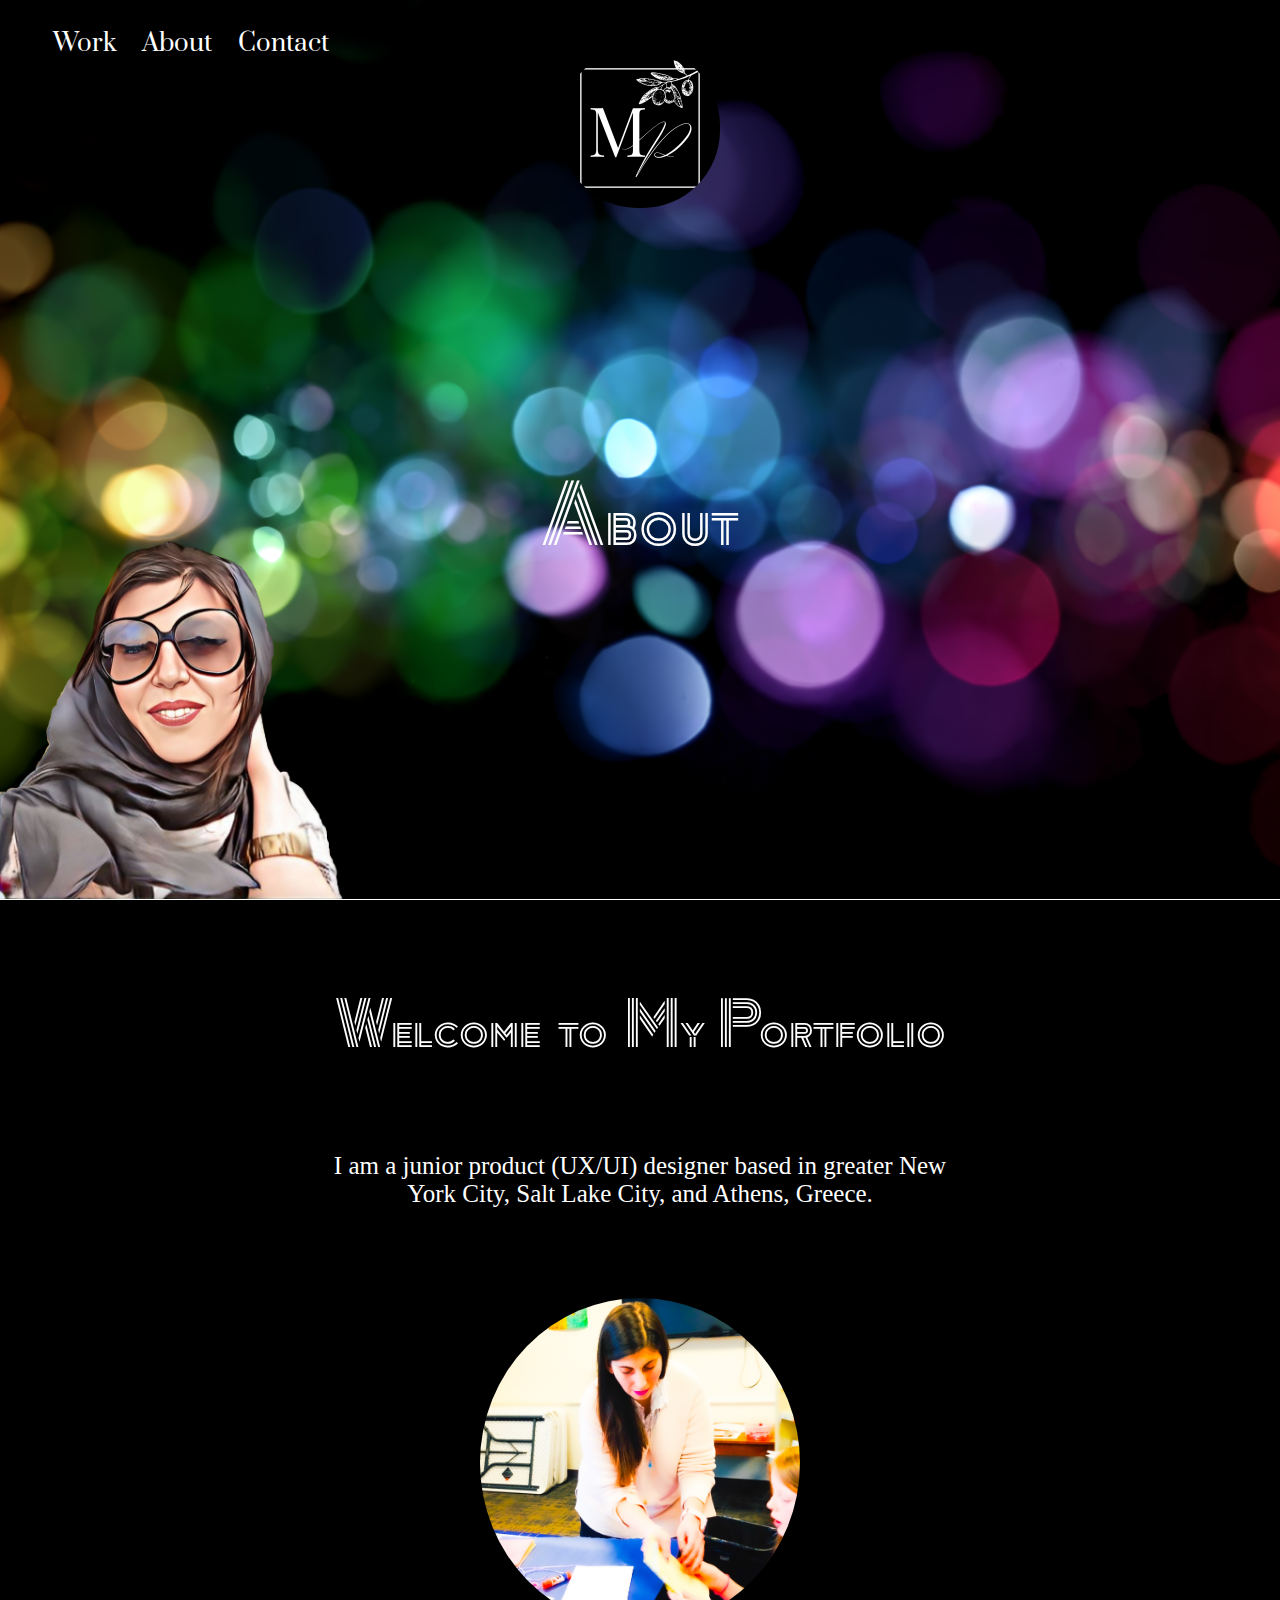
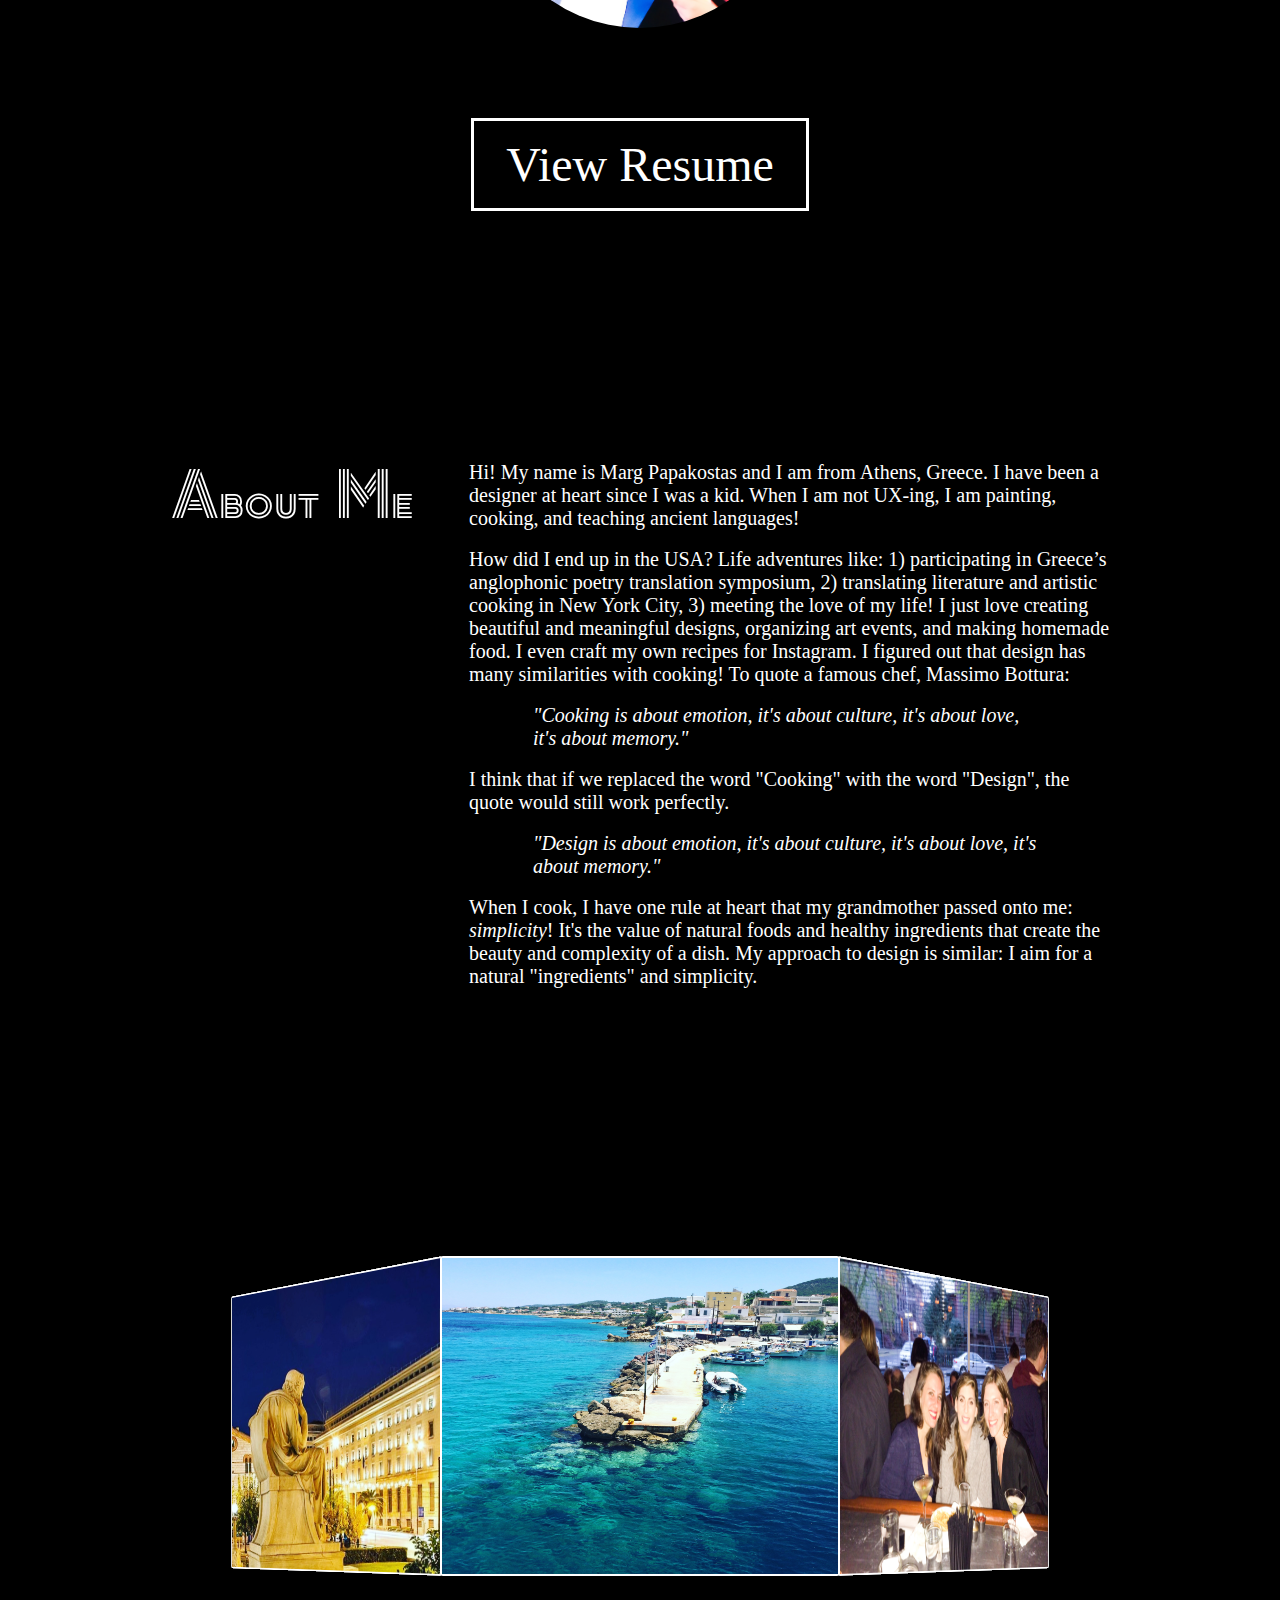
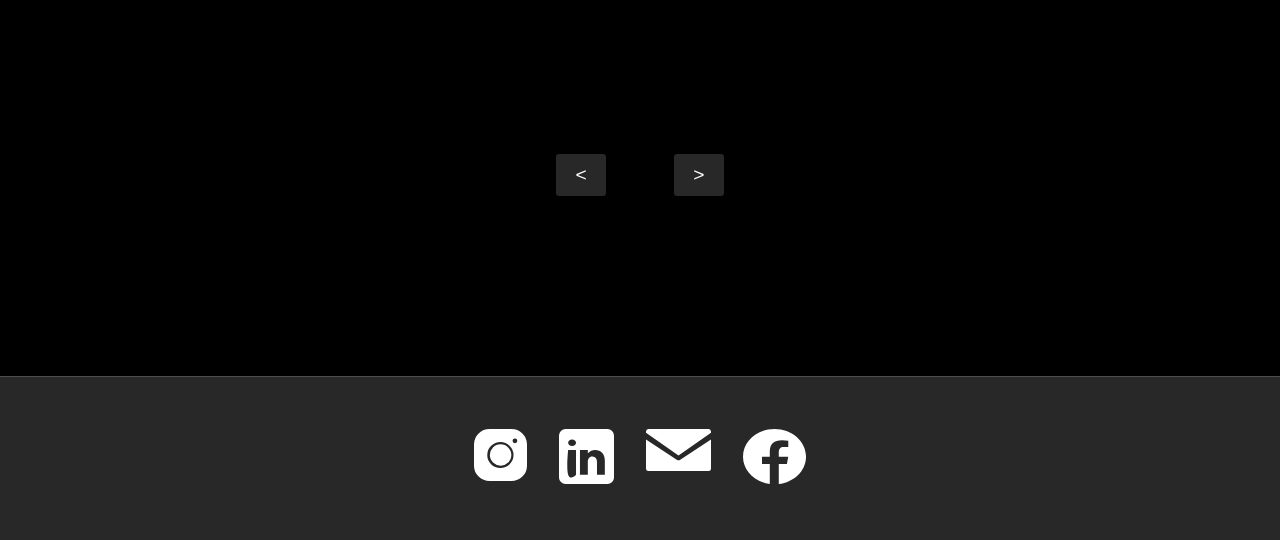
==== about.html @ b4209c62 "initial commit" ====
<!DOCTYPE html>
<html>
<head>
<meta http-equiv="Content-Type" content="text/html; charset=utf-8" /> 
<title>About | Marg Papakosta</title> 
<link href="StylesMain.css" rel="stylesheet" media="screen and (min-width: 700px)" type="text/css" /> 
<link href="StylesMainMobile.css" rel="stylesheet" media="screen and (max-width: 699px)" type="text/css" /> 
<link href="Carousel.css" rel="stylesheet" media="screen and (min-width: 700px)" type="text/css" />
<link href="CarouselMobile.css" rel="stylesheet" media="screen and (max-width: 699px)" type="text/css" />
<link rel="preconnect" href="https://fonts.googleapis.com">
<link rel="preconnect" href="https://fonts.gstatic.com" crossorigin>
<link href="https://fonts.googleapis.com/css2?family=Playfair+Display&family=Prata&family=Suranna&family=Zen+Tokyo+Zoo&display=swap" rel="stylesheet">
<link rel="icon" type="image/png" href="images/favicon.svg" />
<meta name="description" content="" /> 
<meta name="keywords" content=""> 
<meta name="author" content="Sean Patterson | Marg Papakosta" />
</head>

<body>
<div class="about-hero">
	<div class="nav">
		<ul>
			<li><a href="index.html">Work</a></li>
			<li><a href="about.html">About</a></li>
			<!--<li><a href="">Art</a></li>-->
			<li><a href="contact.html">Contact</a></li>
		</ul>
	</div><!-- closes nav -->
	<div class="about-hero-text">
		<img src="images/MyLogo.svg" alt="Marg Logo" id="MyLogo" style="height: 10em; width: 10em;" />
		<p>About</p>
	</div> <!-- closes home-hero-text -->
	<img src="images/MargCartoon1.png" id="about-hero-marg-cartoon" alt="Cartoon Marg!" />
</div> <!-- closes about-hero -->


<div class="about-welcome">
	<div class="about-welcome-h1">Welcome to My Portfolio</div>
	<p>I am a junior product (UX/UI) designer based in greater New York City, Salt Lake City, and Athens, Greece.</p>
	<img src="images/MargTeaching.svg" alt="Image of Marg Teaching Art" />
	<div class="about-welcome-view-resume">
		<button onclick="viewResumeFunction()" >View Resume</button>
	</div>
</div><!-- closes about-welcome -->


<div class="about-me-about-me">
	<div class="about-me-about-me-s1">
		About Me
	</div>
	
	<div class="about-me-about-me-s2">
	<p>Hi! My name is Marg Papakostas and I am from Athens, Greece. I have been a designer at heart since I was a kid. When I am not UX-ing, I am painting, cooking, and teaching ancient languages!</p>
	<p>How did I end up in the USA? Life adventures like: 1) participating in Greece’s anglophonic poetry translation symposium, 2) translating literature and artistic cooking in New York City, 3) meeting the love of my life! I just love creating beautiful and meaningful designs, organizing art events, and making homemade food. I even craft my own recipes for Instagram. I figured out that design has many similarities with cooking! To quote a famous chef, Massimo Bottura:</p>
	<p class="about-me-about-me-s2-quote">"Cooking is about emotion, it's about culture, it's about love, it's about memory."</p> 
	<p>I think that if we replaced the word "Cooking" with the word "Design", the quote would still work perfectly.</p>
	<p class="about-me-about-me-s2-quote">"Design is about emotion, it's about culture, it's about love, it's about memory."<p>
	<p>	When I cook, I have one rule at heart that my grandmother passed onto me: <i>simplicity</i>! It's the value of natural foods and healthy ingredients that create the beauty and complexity of a dish. My approach to design is similar: I aim for a natural "ingredients" and simplicity.</p>
	</div>
</div> <!-- closes about-me-about-me -->


<div class="carousel">
  <div class="carousel__cards">
		 <div class="carousel__card">
      <img class="carousel__img"
           src="images/AboutCarousel/AeginaIsland.jpg" alt="#">
    </div>
    <div class="carousel__card">
      <img class="carousel__img"
           src="images/AboutCarousel/AlwaysCocktailTime.jpg" alt="#">
    </div>
    <div class="carousel__card">
      <img class="carousel__img"
           src="images/AboutCarousel/AnglophonicGreekSymposium.jpg" alt="#">
    </div>
    <div class="carousel__card">
      <img class="carousel__img"
           src="images/AboutCarousel/CousinMe.jpg" alt="#">
    </div>
    <div class="carousel__card">
      <img class="carousel__img"
           src="images/AboutCarousel/KaterinaAggelakiRouk.jpg" alt="#">
    </div>
    <div class="carousel__card">
      <img class="carousel__img"
           src="images/AboutCarousel/MePose.jpg" alt="#">
    </div>
    <div class="carousel__card">
      <img class="carousel__img"
           src="images/AboutCarousel/Teddy1.jpg" alt="#">
    </div>
    <div class="carousel__card">
      <img class="carousel__img"
           src="images/AboutCarousel/TheThinker.jpg" alt="#">
    </div>

  </div>
    <div class="carousel__control">
    <button class="carousel__btn carousel__btn--back">&#60;</button>
    <button class="carousel__btn carousel__btn--next">&#62;</button>
  </div>
</div> <!-- closes carousel -->



<div id="footer">
</div><!-- closes footer -->
<script src="Scripts.js" type="text/javascript"></script>
</body>
</html>
---- StylesMain.css ----
/* Variables */

:root {
	--backgroundColor: #000000; 	/*black*/
	--transparentBlack: 0,0,0,0.5;
	--fontWhite: white;
	--midGray: #4e4e4e;
	--darkGray: #282828;
	--burntOrange: #C85E38;
}
/* FONTS */





@font-face {
	font-family: Prata;
	src: url(fonts/Prata/Prata-Regular.ttf);
}
@font-face {
	font-family: 'Playfair Display', serif;
}
@font-face {
	font-family: 'Suranna', serif;
}
@font-face {
	font-family: 'Zen Tokyo Zoo', cursive;
}

body {
	background-color: var(--backgroundColor);
	overflow-x: hidden;
}

*{
	padding: 0;
	margin: 0;
	box-sizing: border-box;
}

/* NAVIGATION */

.nav {
	position: absolute;
	top: 3vh;
	left: 3vh;
	font-family: Prata;
	font-size: 1.5em;
	color: var(--fontWhite);
	width: 50vw;
}

.nav ul {
	list-style-type: none; 
	display: flex;
	flex-direction: row;
	justify-content: flex-start;
	
}

.nav li {
	margin-left: 2vw;
	transform: scale(1);
	transition: .25s ease;
}

.nav li:hover {
	transform: scale(1.2);

}

.nav a,
.nav a:visited,
.nav a:hover {
	text-decoration: none;
	color: var(--fontWhite);
}




/* HOMEPAGE */ 

.home-hero {
	background-image: url("images/HomeHero.svg");
	background-position: center; 
	background-repeat: no-repeat; 
	background-size: cover; 
	width: 100vw;
	height: 100vh;
	color: var(--fontWhite);
	text-align: center;
}

.home-hero-text {
	display: flex;
	flex-direction: column;
	justify-content: space-between;
	padding: 3em;
	height: 60vh;	
}

.home-hero-text img {
	margin-right: auto;
	margin-left: auto;
	margin-bottom: 15vh;
	cursor: pointer;
}

.home-hero-text p {
	font-size: 60px;
	margin-bottom: 2vh;
	font-family: 'Zen Tokyo Zoo', cursive;
}

.home-hero-list {
	font-size: 25px;
}

.home-hero-list span {
	margin: .5em;
}



/*  SECTION 2  */

.section-2 {
	background-color: var(--midGray);
	padding: 8vh 2vw;
	height: auto;
	width: 100vw;
	display: flex;
	flex-wrap: wrap;
	justify-content: space-evenly;

}

.work-card {
	height: 80vh;
	width: 40vw;
	margin: 6vh 2vw;
	overflow: hidden;
}

.work-card-content-top {
	color: var(--fontWhite);
	background-color: rgba(var(--transparentBlack));
	font-family: segoe ui, sans serif;
	padding: 1em;
	width: 40vw;
	transform: translateY(-65%);
	transition: transform 500ms ease-in-out;
}

.work-card-content-top h3 {
	margin-top: 1em;
}

.work-card-content-top h4 {
	margin-bottom: .5em;
}

.work-card:hover .work-card-content-top {
	transform: translateY(0);

}

.work-card-content-bottom {
	color: var(--fontWhite);
	background-color: rgba(var(--transparentBlack));
	font-family: segoe ui, sans serif;
	padding: 1em;
}

.work-card-content-bottom h3 {
	margin-bottom: 1em;
}


#WhatsCookinApp {
	background-image: url("images/WhatsCookinApp.svg");
	background-size: cover;
	background-repeat: no-repeat;
	width: 40vw;
	cursor: ;
}

#HSU {
	background-image: url("images/PetsOnLaptop.png");
	background-size: cover;
	background-repeat: no-repeat;
	width: 40vw;
	cursor: pointer;
}

#HappyDogApp {
	background-image: url("images/HappyDogApp.svg");
	background-size: cover;
	background-repeat: no-repeat;
	width: 40vw;
	cursor: ;
}

#FTCSmart {
	background-image: url("images/FTCSmart.svg");
	background-size: cover;
	background-repeat: no-repeat;
	width: 40vw;
	cursor: ;
}

.coming-soon img {
	width: 35vw;
}



/*  HOME ABOUT ME  */

.home-about-me {
	width: 100vw;
	display: flex;
	flex-direction: row;
	justify-content: space-evenly;
	padding: 8vh 3vh;
	border-top: 1px solid var(--darkGray);
}

.home-about-me-chunk1 {
	width: 30vw;
	color: var(--fontWhite);
}

.home-about-me-chunk1 span {
	font-family: Zen Tokyo Zoo;
	font-size: 60px;
}

.home-about-me-chunk1 p {
	font-size: 25px;
	font-family: segoe ui, sans serif;
	line-height: 2;
	margin: 8vh 0 6vh 0;
}

.home-about-me-chunk1 button {
	background-color: var(--backgroundColor);
	border: 3px solid var(--fontWhite);
	color: var(--fontWhite);
	padding: 1em;
	font-size: 2em;
	cursor: pointer;
}

.home-about-me-chunk1 button:hover {
	background-color: var(--fontWhite);
	border: 3px solid var(--backgroundColor);
	color: var(--backgroundColor);
	padding: 1em;
	font-size: 2em;
	cursor: pointer;
}

.home-about-me-chunk2 img {
	width: 35vw;
}




/*  PAGE-FOOTER  */

.page-footer {
	width: 100vw;
	display: flex;
	justify-content: center;
	padding: 4vh;
	background-color: var(--darkGray);
	border-top: 1px solid var(--midGray);
}

.page-footer span {
	padding: 1em;
}

.page-footer img {
	transform: scale(1);
	transition: .25s ease; 
}

.page-footer span:hover img {
	transform: scale(1.2);
}






/*  ABOUT */

.about-hero {
	background-image: url("images/AboutHero.svg");
	background-position: center; 
	background-repeat: no-repeat; 
	background-size: cover; 
	width: 100vw;
	height: 100vh;
	color: var(--fontWhite);
	text-align: center;
	border-bottom: 1px solid white;
}

#about-hero-marg-cartoon {
	float: left;
	height: 40vh;
	border-bottom: 1px solid white;
}


.about-hero-text {
	display: flex;
	flex-direction: column;
	justify-content: space-between;
	padding: 3em;
	height: 60vh;	
}

.about-hero-text img {
	margin-right: auto;
	margin-left: auto;
	margin-bottom: 15vh;
	cursor: pointer;
}

.about-hero-text p {
	font-size: 80px;
	margin: 14vh 0 2vh 0;
	font-family: 'Zen Tokyo Zoo', cursive;
}

.about-welcome {
	display: flex;
	flex-direction: column;
	justify-content: space-evenly;
	align-items: center;
	gap: 10vh;
	width: 50vw;
	color: var(--fontWhite);
	margin: 10vh auto;
	
}

.about-welcome-h1 {
	font-family: 'Zen Tokyo Zoo', cursive;
	font-size: 60px;
	
}

.about-welcome p {
	font-size: 25px;
	font-family: segoe ui, sans serif;
	text-align: center;
}

.about-welcome img {
	width: 25vw;
}

.about-welcome-view-resume button {
	font-family: segoe ui, sans serif;
	cursor: pointer;
	background-color: var(--backgroundColor);
	border: 3px solid var(--fontWhite);
	color: var(--fontWhite);
	padding: 1rem 2rem;
	font-size: 3em;
	cursor: pointer;
}

.about-welcome-view-resume button:hover {
	font-family: segoe ui, sans serif;
	cursor: pointer;
	background-color: var(--fontWhite);
	border: 3px solid var(--fontWhite);
	color: var(--backgroundColor);
	padding: 1rem 2rem;
	font-size: 3rem;
	cursor: pointer;
}

.about-me-about-me {
	width: 100vw;
	padding: 10rem;
	margin: 10vh 0;
	display: flex;
	align-items: flex-start;
	justify-content: space-evenly;
	gap: 5vh;
	color: var(--fontWhite);
}

.about-me-about-me-s1 {
	font-family: 'Zen Tokyo Zoo', cursive;
	font-size: 60px;
}

.about-me-about-me-s2 p {
	width: 50vw;
	font-size: 20px;
	font-family: segoe ui, sans serif;
	margin-bottom: 2vh;
}

.about-me-about-me-s2-quote {
	width: 30vw;
	padding: 0 5vw ;
	font-size: 20px;
	font-family: segoe ui, sans serif;
	font-style: italic;

}





/* CONTACT */


.contact-hero {
	width: 100vw;
	height: 100vh;
	color: var(--fontWhite);
	text-align: center;
}

.contact-hero-text {
	display: flex;
	flex-direction: column;
	justify-content: space-between;
	padding: 3em;
	height: 60vh;	
	margin-bottom: 20vh;
}

.contact-hero-text img {
	margin-right: auto;
	margin-left: auto;
	margin-bottom: 15vh;
	cursor: pointer;
}

.contact-hero-list-s1 p {
	font-size: 60px;
	font-family: 'Zen Tokyo Zoo', cursive;
	margin-bottom: 10vh;
}


.contact-hero-list {
	font-size: 25px;
	margin-top: 10vh;
	font-family: segoe ui, sans serif; 
	display: flex;
	flex-direction: row;
	max-width: 1000px;
	margin-right: auto;
	margin-left: auto;
	gap: 10vw;
}

.contact-hero-list-s1 {
	width: 45vw;
}

.contact-hero-list-s2 {
	width: 45vw;
}

#contact-email a {
	cursor: pointer;
	text-decoration: none;
	font-size: 25px;
	color: var(--fontWhite);

}



#contact-hero-marg-cartoon {
	float: left;
	height: 40vh;
	transform: rotate();
	border-radius: 25px;
	border: 2px solid white;
}
---- StylesMainMobile.css ----
/* Variables */

:root {
	--backgroundColor: #000000; 	/*black*/
	--transparentBlack: 0,0,0,0.5;
	--fontWhite: white;
	--midGray: #4e4e4e;
	--darkGray: #282828;
	--burntOrange: #C85E38;
}

@font-face {
	font-family: Prata;
	src: url(fonts/Prata/Prata-Regular.ttf);
}
@font-face {
	font-family: 'Playfair Display', serif;
}
@font-face {
	font-family: 'Suranna', serif;
}
@font-face {
	font-family: 'Zen Tokyo Zoo', cursive;
}

body {
	background-color: var(--backgroundColor);
	overflow-x: hidden;
}

*{
	padding: 0;
	margin: 0;
	box-sizing: border-box;
}


/* NAVIGATION */

.nav {
	position: absolute;
	top: 3vh;
	left: ;
	font-family: ;
	font-size: 1.5em;
	color: var(--fontWhite);
	width: 100vw;
}

.nav ul {
	list-style-type: none; 
	display: flex;
	flex-direction: row;
	justify-content: space-evenly;
	
}

.nav li {

}

.nav li:hover {
	transform: scale(1.05);
	transition: .25s ease-in-out;
}

.nav a,
.nav a:visited,
.nav a:hover {
	text-decoration: none;
	color: var(--fontWhite);
}




/* HOMEPAGE */ 

.home-hero {
	background-image: url("images/HomeHero.svg");
	background-position: center; 
	background-repeat: repeat; 
	background-size: cover; 
	width: ;
	height: 60rem;
	color: var(--fontWhite);
	text-align: center;
}

.home-hero-text {
	display: flex;
	flex-direction: column;
	justify-content: space-between;
	padding: 10em 3em 3em 3em;
	height: 60vh;
}

.home-hero-text img {
	margin-right: auto;
	margin-left: auto;
	margin-bottom: 15vh;
}

.home-hero-text p {
	font-size: 40px;
	margin-bottom: 8vh;
	font-family: 'Zen Tokyo Zoo', cursive;
}

.home-hero-list {
	font-size: 20px;
	display: flex;
	flex-direction: column;
	
}

.home-hero-list span {
	margin: .5em;
}



/*  SECTION 2  */

.section-2 {
	background-color: var(--midGray);
	padding: 8vh 2vw;
	height: auto;
	width: 100vw;
	display: flex;
	flex-direction: column;
	flex-wrap: wrap;
	justify-content: space-evenly;

}

.work-card {
	height: 40rem;
	width: 90vw;
	margin: 6vh 2vw;
	overflow: hidden;
}

.work-card-content-top {
	color: var(--fontWhite);
	background-color: rgba(var(--transparentBlack));
	font-family: segoe ui, sans serif;
	padding: 1em;
	width: 90vw;
}

.work-card-content-top h3 {
	margin-top: 1em;
}

.work-card-content-bottom {
	color: var(--fontWhite);
	background-color: rgba(var(--transparentBlack));
	font-family: segoe ui, sans serif;
	padding: 1em;
}

.work-card-content-bottom h3 {
	margin-bottom: 1em;
}


#WhatsCookinApp {
	background-image: url("images/WhatsCookinApp.svg");
	background-size: cover;
	background-repeat: no-repeat;
	width: 90vw;
	cursor: pointer;
}

#HSU {
	background-image: url("images/PetsOnLaptop.png");
	background-size: cover;
	background-repeat: no-repeat;
	width: 90vw;
	cursor: pointer;
}

#HappyDogApp {
	background-image: url("images/HappyDogApp.svg");
	background-size: cover;
	background-repeat: no-repeat;
	width: 90vw;
	cursor: pointer;
}

#FTCSmart {
	background-image: url("images/FTCSmart.svg");
	background-size: cover;
	background-repeat: no-repeat;
	width: 90vw;
	cursor: pointer;
}

.coming-soon img {
	width: 80vw;
}





/*  HOME ABOUT ME  */

.home-about-me {
	width: 100vw;
	display: flex;
	flex-direction: column;
	justify-content: space-evenly;
	padding: 8vh 3vh;
	border-top: 1px solid var(--darkGray);
}

.home-about-me-chunk1 {
	width: 80vw;
	padding: 10vw;
	color: var(--fontWhite);
	display: flex;
	flex-direction: column;
	align-items: center;
}

.home-about-me-chunk1 span {
	font-size: 60px;
	margin-bottom: 8vh;
	font-family: Zen Tokyo Zoo;
}

.home-about-me-chunk1 p {
	font-size: 20px;
	font-family: segoe ui, sans serif;
	line-height: 2;
	margin-bottom: 6vh;
}

.home-about-me-chunk1 button {
	background-color: var(--backgroundColor);
	border: 3px solid var(--fontWhite);
	color: var(--fontWhite);
	padding: 1em;
	font-size: 1.5em;
	cursor: pointer;
}

.home-about-me-chunk2 {
	text-align: center;
}
.home-about-me-chunk2 img {
	width: 80vw;
}




/*  PAGE-FOOTER  */

.page-footer {
	width: 100vw;
	display: flex;
	justify-content: center;
	padding: 4vh;
	background-color: var(--darkGray);
	border-top: 1px solid var(--midGray);
}

.page-footer span {
	padding: 1em;
}






/*  ABOUT */

.about-hero {
	background-image: url("images/AboutHero.svg");
	background-position: center; 
	background-repeat: no-repeat; 
	background-size: cover; 
	width: 100vw;
	height: 100vh;
	color: var(--fontWhite);
	text-align: center;
	border-bottom: 1px solid white;
}

#about-hero-marg-cartoon {
	float: left;
	height: 40vh;
	border-bottom: 1px solid white;

}


.about-hero-text {
	display: flex;
	flex-direction: column;
	justify-content: space-between;
	padding: 3em;
	height: 60vh;	
}

.about-hero-text img {
	margin-right: auto;
	margin-left: auto;
	margin-bottom: 5vh;
	margin-top: 10vh;
	cursor: pointer;
}

.about-hero-text p {
	font-size: 80px;
	margin: 10vh 0 2vh 0;
	font-family: 'Zen Tokyo Zoo', cursive;
}

.about-welcome {
	display: flex;
	flex-direction: column;
	justify-content: space-evenly;
	align-items: center;
	gap: 10vh;
	width: 80vw;
	color: var(--fontWhite);
	margin: 10vh auto;
	
}

.about-welcome-h1 {
	font-family: 'Zen Tokyo Zoo', cursive;
	font-size: 60px;
	
}

.about-welcome p {
	font-size: 25px;
	font-family: segoe ui, sans serif;
	text-align: center;
}

.about-welcome img {
	width: 50vw;
}

.about-welcome-view-resume button {
	font-family: segoe ui, sans serif;
	cursor: pointer;
	background-color: var(--backgroundColor);
	border: 3px solid var(--fontWhite);
	color: var(--fontWhite);
	padding: 1rem 2rem;
	font-size: 3em;
	cursor: pointer;
}

.about-welcome-view-resume button:hover {
	font-family: segoe ui, sans serif;
	cursor: pointer;
	background-color: var(--fontWhite);
	border: 3px solid var(--fontWhite);
	color: var(--backgroundColor);
	padding: 1rem 2rem;
	font-size: 3rem;
	cursor: pointer;
}

.about-me-about-me {
	width: 100vw;
	padding: 0 10vw;
	margin: 20vh 0;
	display: flex;
	flex-direction: column;
	align-items: flex-start;
	justify-content: space-evenly;
	gap: 10vh;
	color: var(--fontWhite);
}

.about-me-about-me-s1 {
	font-family: 'Zen Tokyo Zoo', cursive;
	font-size: 60px;
	text-align: center;
	margin-left: 10vw;
}

.about-me-about-me-s2 p {
	width: 80vw;
	font-size: 20px;
	font-family: segoe ui, sans serif;
	margin-bottom: 2vh;
}

.about-me-about-me-s2-quote {
	width: 30vw;
	padding: 0 5vw ;
	font-size: 20px;
	font-family: segoe ui, sans serif;
	font-style: italic;

}



/* CONTACT */


.contact-hero {
	/*background-image: url("images/HomeHero.svg");
	background-position: center; 
	background-repeat: no-repeat; 
	background-size: cover; */
	width: 100vw;
	height: 100vh;
	color: var(--fontWhite);
	text-align: center;
}

.contact-hero-text {
	display: flex;
	flex-direction: column;
	justify-content: space-between;
	padding: 3em;
	height: 60vh;	
}

.contact-hero-text img {
	margin-right: auto;
	margin-left: auto;
	margin-bottom: 15vh;
	cursor: pointer;
}

.contact-hero-text p {
	font-size: 60px;
	margin-bottom: 2vh;
	font-family: 'Zen Tokyo Zoo', cursive;
}

.contact-hero-list {
	font-size: 25px;
	margin-top: 10vh;
	font-family: segoe ui, sans serif; 
	display: flex;
	flex-direction: column;
	gap: 5vh;
}

#contact-email a {
	cursor: pointer;
	text-decoration: none;
	font-size: 25px;
	color: var(--fontWhite);

}

.contact-hero-list span {
	margin: .5em;
}

#contact-hero-marg-cartoon {
	float: right;
	height: 30vh;
	display: none;
}
---- Carousel.css ----
:root {
	--backgroundColor: #000000; 	/*black*/
	--transparentBlack: 0,0,0,0.5;
	--fontWhite: white;
	--midGray: #4e4e4e;
	--darkGray: #282828;
	--burntOrange: #C85E38;
}



.carousel {
  align-items: center;
  justify-content: space-between;
  perspective: 100rem;
  height: 60vh;
  width: 100%;
  display: flex;
  flex-direction: column;
  margin: 10vh 0 20vh;
}
.carousel__cards {
  position: relative;
  width: 25rem;
  height: 20rem;
  transform-style: preserve-3d;
  transform: translateZ(-30rem);
  transition: transform 0.3s ease-in;
}

.carousel__card {
  width: 100%;
  height: 100%;
  position: absolute;
  border: 2px solid white;
  border-radius: 0.2rem;
  font-size: 3em;
  font-weight: 700;
}

.carousel__img {
  display: inline-block;
  width: 100%;
  height: 100%;
}

.carousel__card:nth-child(1) {
  transform: rotateY(0deg) translateZ(30rem);
}
.carousel__card:nth-child(2) {
  transform: rotateY(45deg) translateZ(30rem);
}
.carousel__card:nth-child(3) {
  transform: rotateY(90deg) translateZ(30rem);
}
.carousel__card:nth-child(4) {
  transform: rotateY(135deg) translateZ(30rem);
}
.carousel__card:nth-child(5) {
  transform: rotateY(180deg) translateZ(30rem);
}
.carousel__card:nth-child(6) {
  transform: rotateY(225deg) translateZ(30rem);
}
.carousel__card:nth-child(7) {
  transform: rotateY(270deg) translateZ(30rem);
}
.carousel__card:nth-child(8) {
  transform: rotateY(315deg) translateZ(30rem);
}

.carousel__btn {
  outline: none;
  border: none;
  border-radius: 0.2rem;
  background: var(--darkGray);
  padding: 0.5em 1em;
  font-size: 1.2em;
  font-weight: 500;
  color: #ffffff;
  cursor: pointer;
  margin: 0 2rem;
  margin-top: 20px;
}

.carousel__btn:hover {
  transform: scale(1.04);
  background: var(--midGray);
}
---- CarouselMobile.css ----
:root {
	--backgroundColor: #000000; 	/*black*/
	--transparentBlack: 0,0,0,0.5;
	--fontWhite: white;
	--midGray: #4e4e4e;
	--darkGray: #282828;
	--burntOrange: #C85E38;
}



.carousel {
  align-items: center;
  justify-content: space-between;
  perspective: 100rem;
  height: 60vh;
  width: 100%;
  display: flex;
  flex-direction: column;
  margin: 10vh 0 20vh;
}
.carousel__cards {
  position: relative;
  width: 25rem;
  height: 20rem;
  transform-style: preserve-3d;
  transform: translateZ(-30rem);
  transition: transform 0.3s ease-in;
}

.carousel__card {
  width: 100%;
  height: 100%;
  position: absolute;
  border: 2px solid white;
  border-radius: 0.2rem;
  font-size: 3em;
  font-weight: 700;
}

.carousel__img {
  display: inline-block;
  width: 100%;
  height: 100%;
}

.carousel__card:nth-child(1) {
  transform: rotateY(0deg) translateZ(30rem);
}
.carousel__card:nth-child(2) {
  transform: rotateY(45deg) translateZ(30rem);
}
.carousel__card:nth-child(3) {
  transform: rotateY(90deg) translateZ(30rem);
}
.carousel__card:nth-child(4) {
  transform: rotateY(135deg) translateZ(30rem);
}
.carousel__card:nth-child(5) {
  transform: rotateY(180deg) translateZ(30rem);
}
.carousel__card:nth-child(6) {
  transform: rotateY(225deg) translateZ(30rem);
}
.carousel__card:nth-child(7) {
  transform: rotateY(270deg) translateZ(30rem);
}
.carousel__card:nth-child(8) {
  transform: rotateY(315deg) translateZ(30rem);
}

.carousel__btn {
  outline: none;
  border: none;
  border-radius: 0.2rem;
  background: var(--darkGray);
  padding: 0.5em 1em;
  font-size: 1.2em;
  font-weight: 500;
  color: #ffffff;
  cursor: pointer;
  margin: 0 2rem;
  margin-top: 20px;
}

.carousel__btn:hover {
  transform: scale(1.04);
  background: var(--midGray);
}
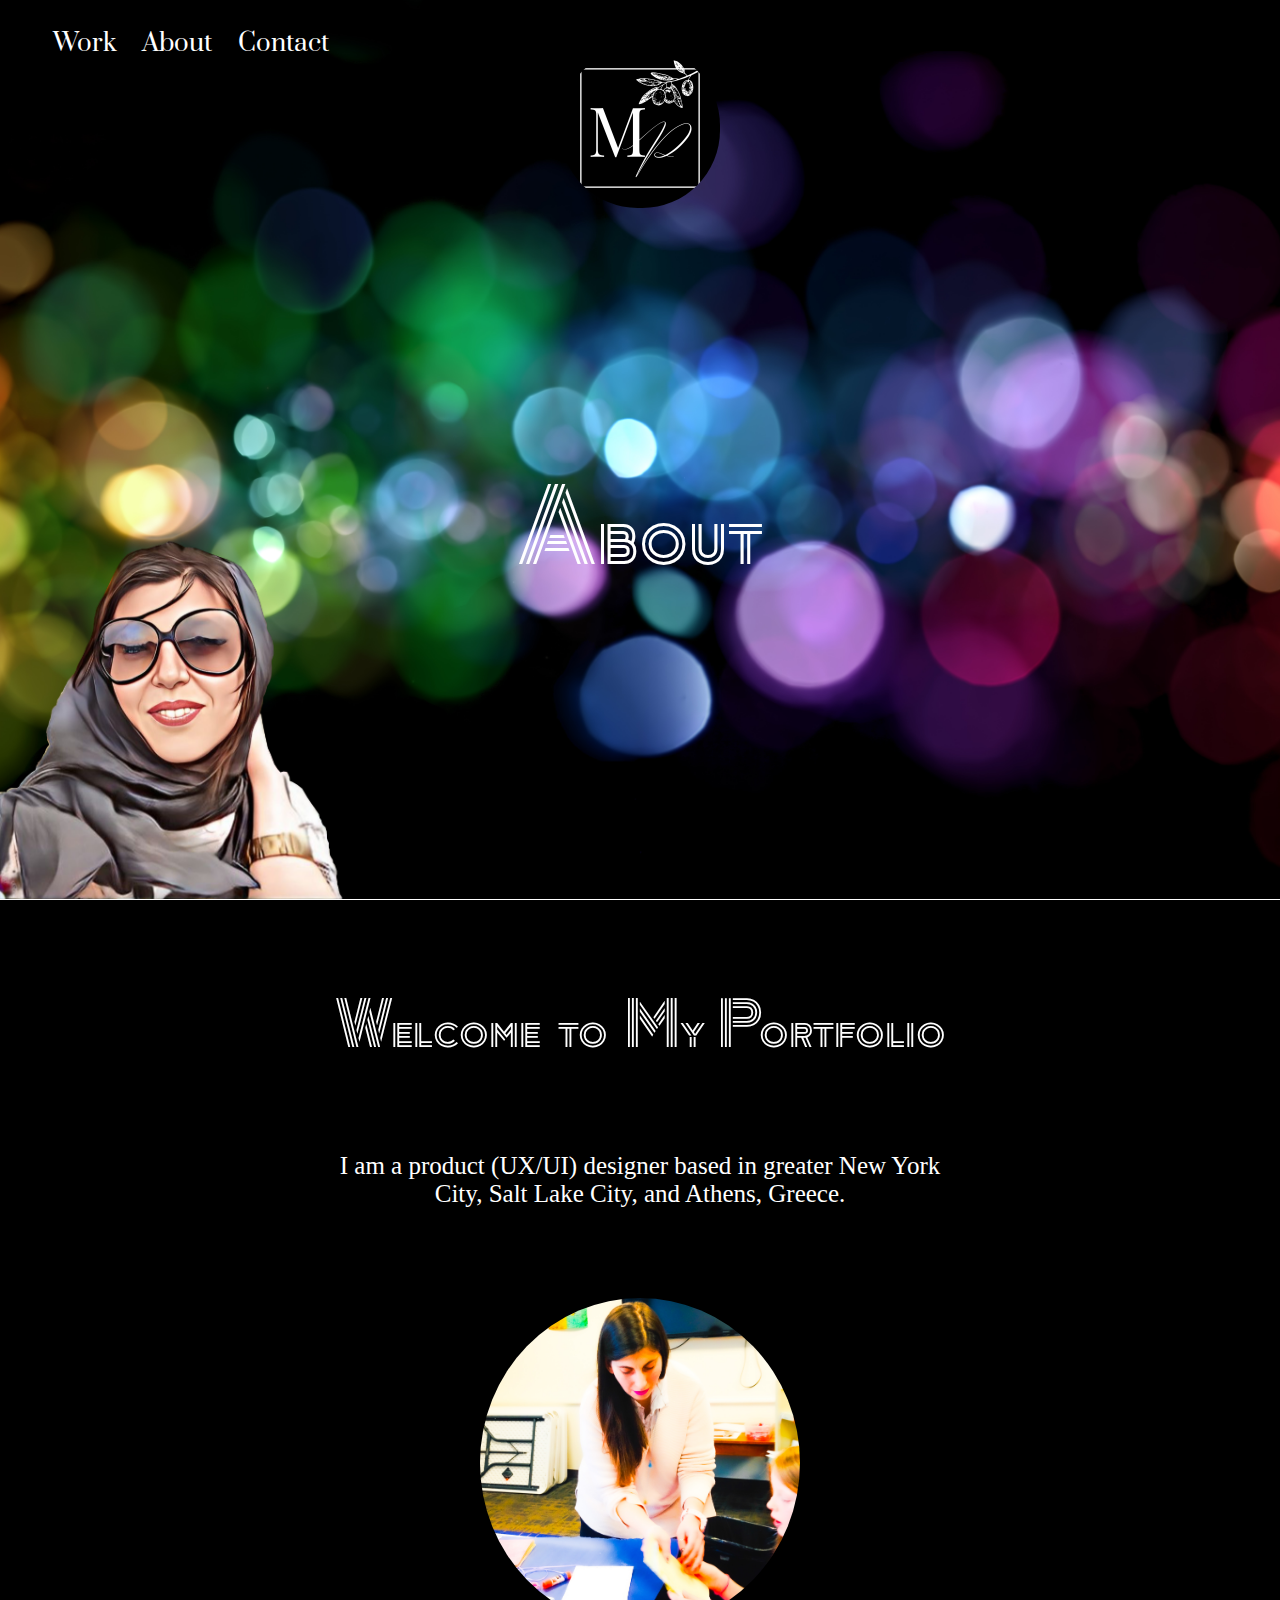
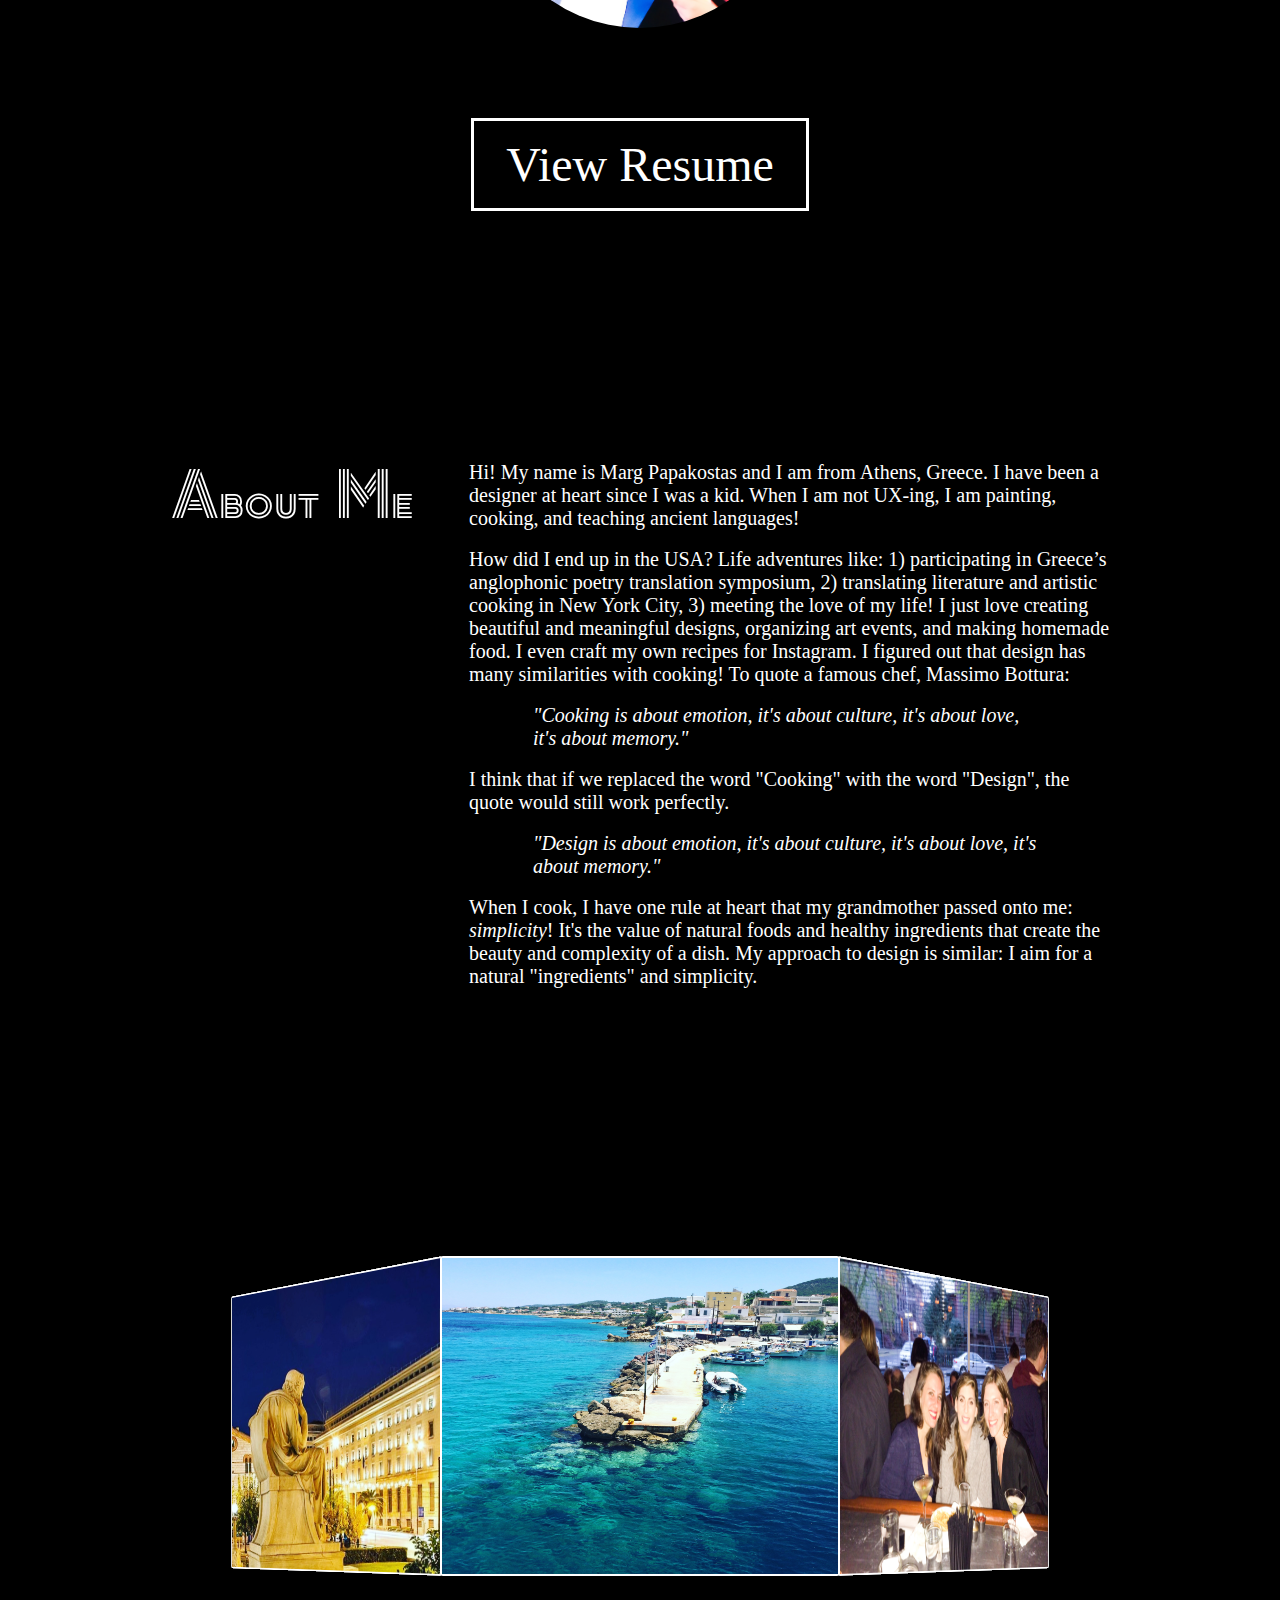
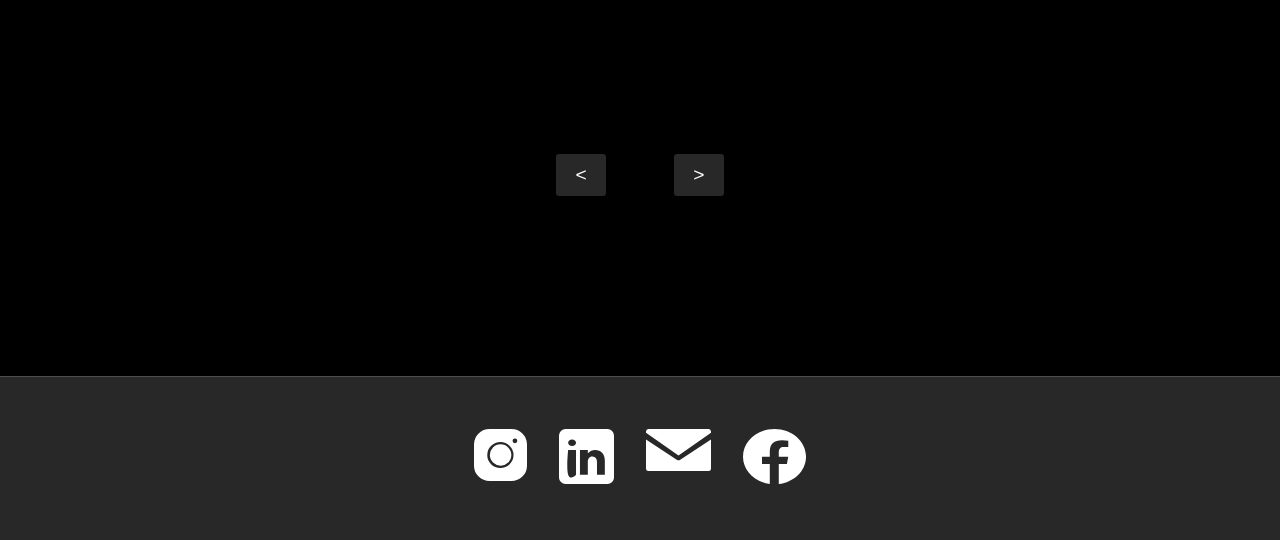
==== commit d3db093d: "fixed a bunch of things after the initial commit" ====
--- a/about.html
+++ b/about.html
@@ -36,7 +36,7 @@
 
 <div class="about-welcome">
 	<div class="about-welcome-h1">Welcome to My Portfolio</div>
-	<p>I am a junior product (UX/UI) designer based in greater New York City, Salt Lake City, and Athens, Greece.</p>
+	<p>I am a product (UX/UI) designer based in greater New York City, Salt Lake City, and Athens, Greece.</p>
 	<img src="images/MargTeaching.svg" alt="Image of Marg Teaching Art" />
 	<div class="about-welcome-view-resume">
 		<button onclick="viewResumeFunction()" >View Resume</button>
--- a/StylesMain.css
+++ b/StylesMain.css
@@ -213,6 +213,7 @@
 
 .coming-soon img {
 	width: 35vw;
+	margin-top: -20vh;
 }
 
 
@@ -336,7 +337,7 @@
 }
 
 .about-hero-text p {
-	font-size: 80px;
+	font-size: 100px;
 	margin: 14vh 0 2vh 0;
 	font-family: 'Zen Tokyo Zoo', cursive;
 }
@@ -435,6 +436,7 @@
 	height: 100vh;
 	color: var(--fontWhite);
 	text-align: center;
+	margin-bottom: 20vh;
 }
 
 .contact-hero-text {
@@ -488,21 +490,20 @@
 
 }
 
-
-
 #contact-hero-marg-cartoon {
 	float: left;
-	height: 40vh;
+	height: 60vh;
 	transform: rotate();
 	border-radius: 25px;
 	border: 2px solid white;
-}
-
-
-
-
-
-
-
-
-
+	margin-top: -20vh;
+}
+
+
+
+
+
+
+
+
+
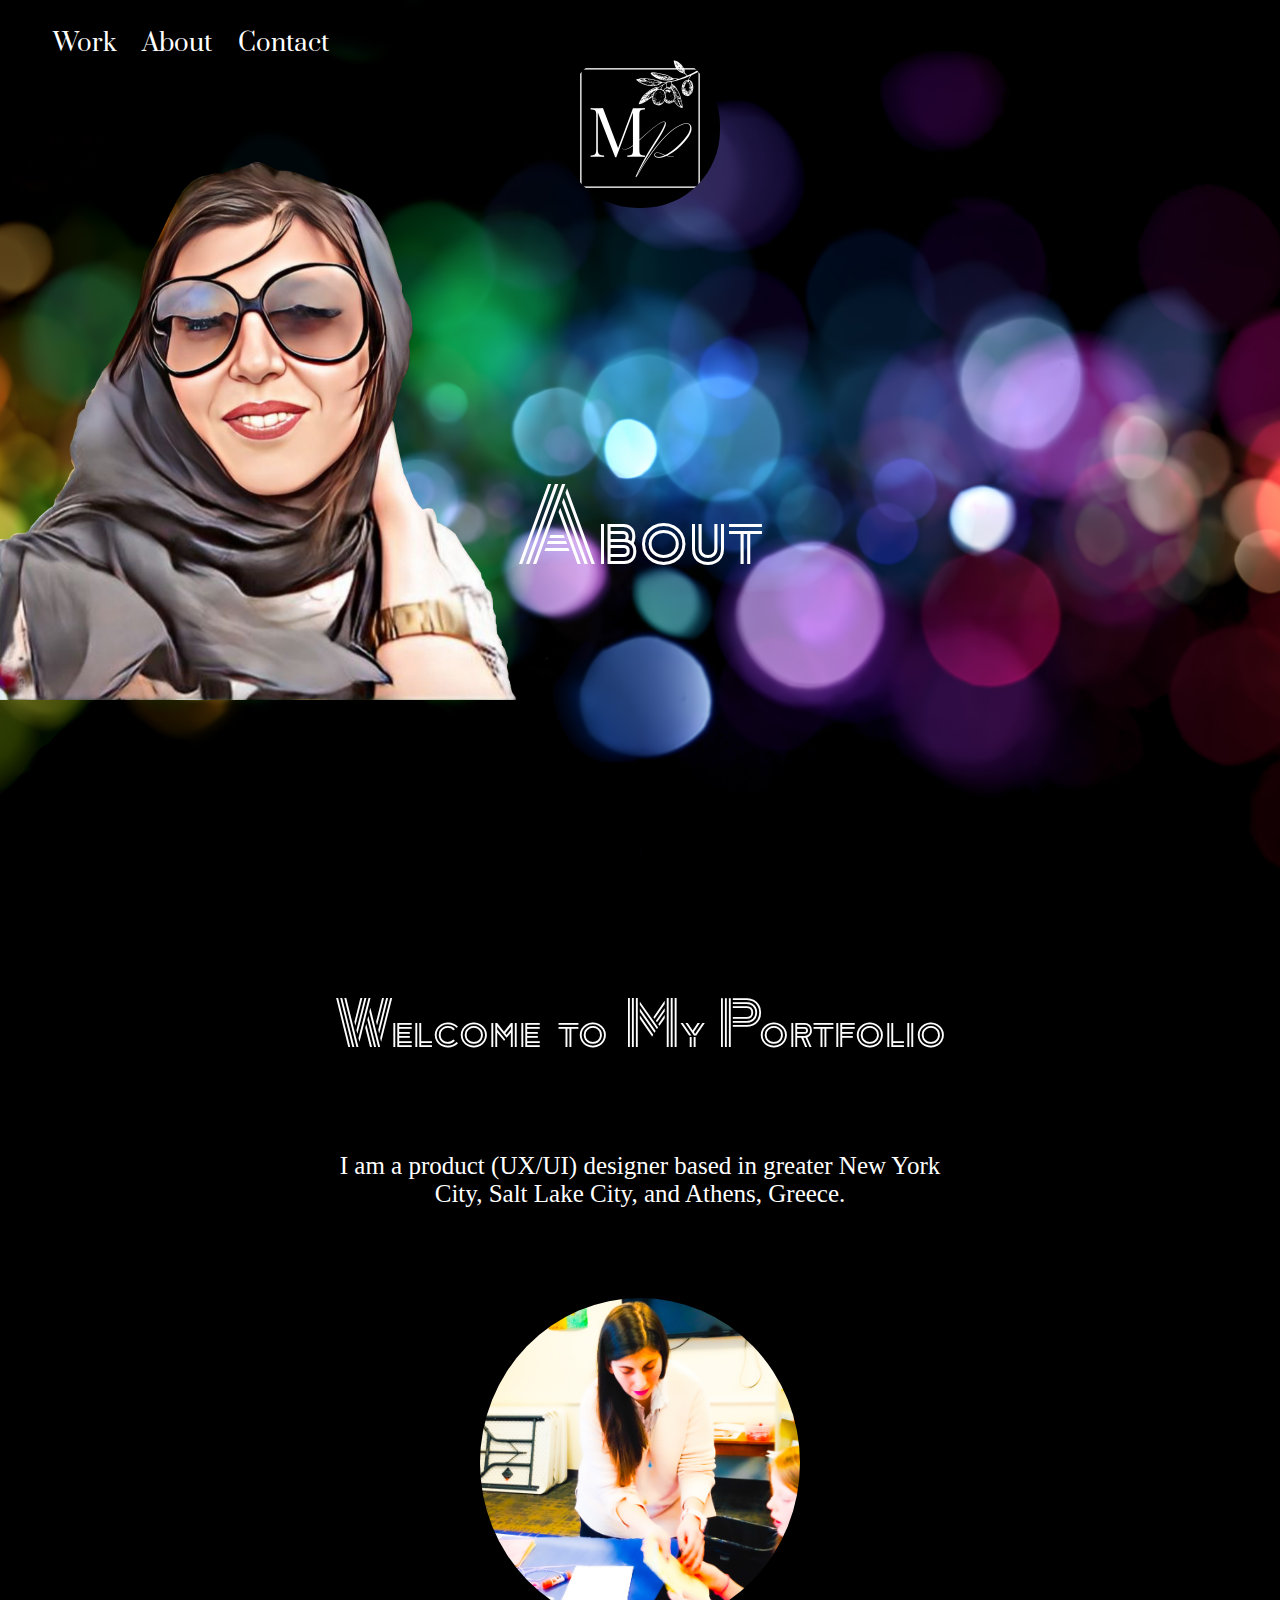
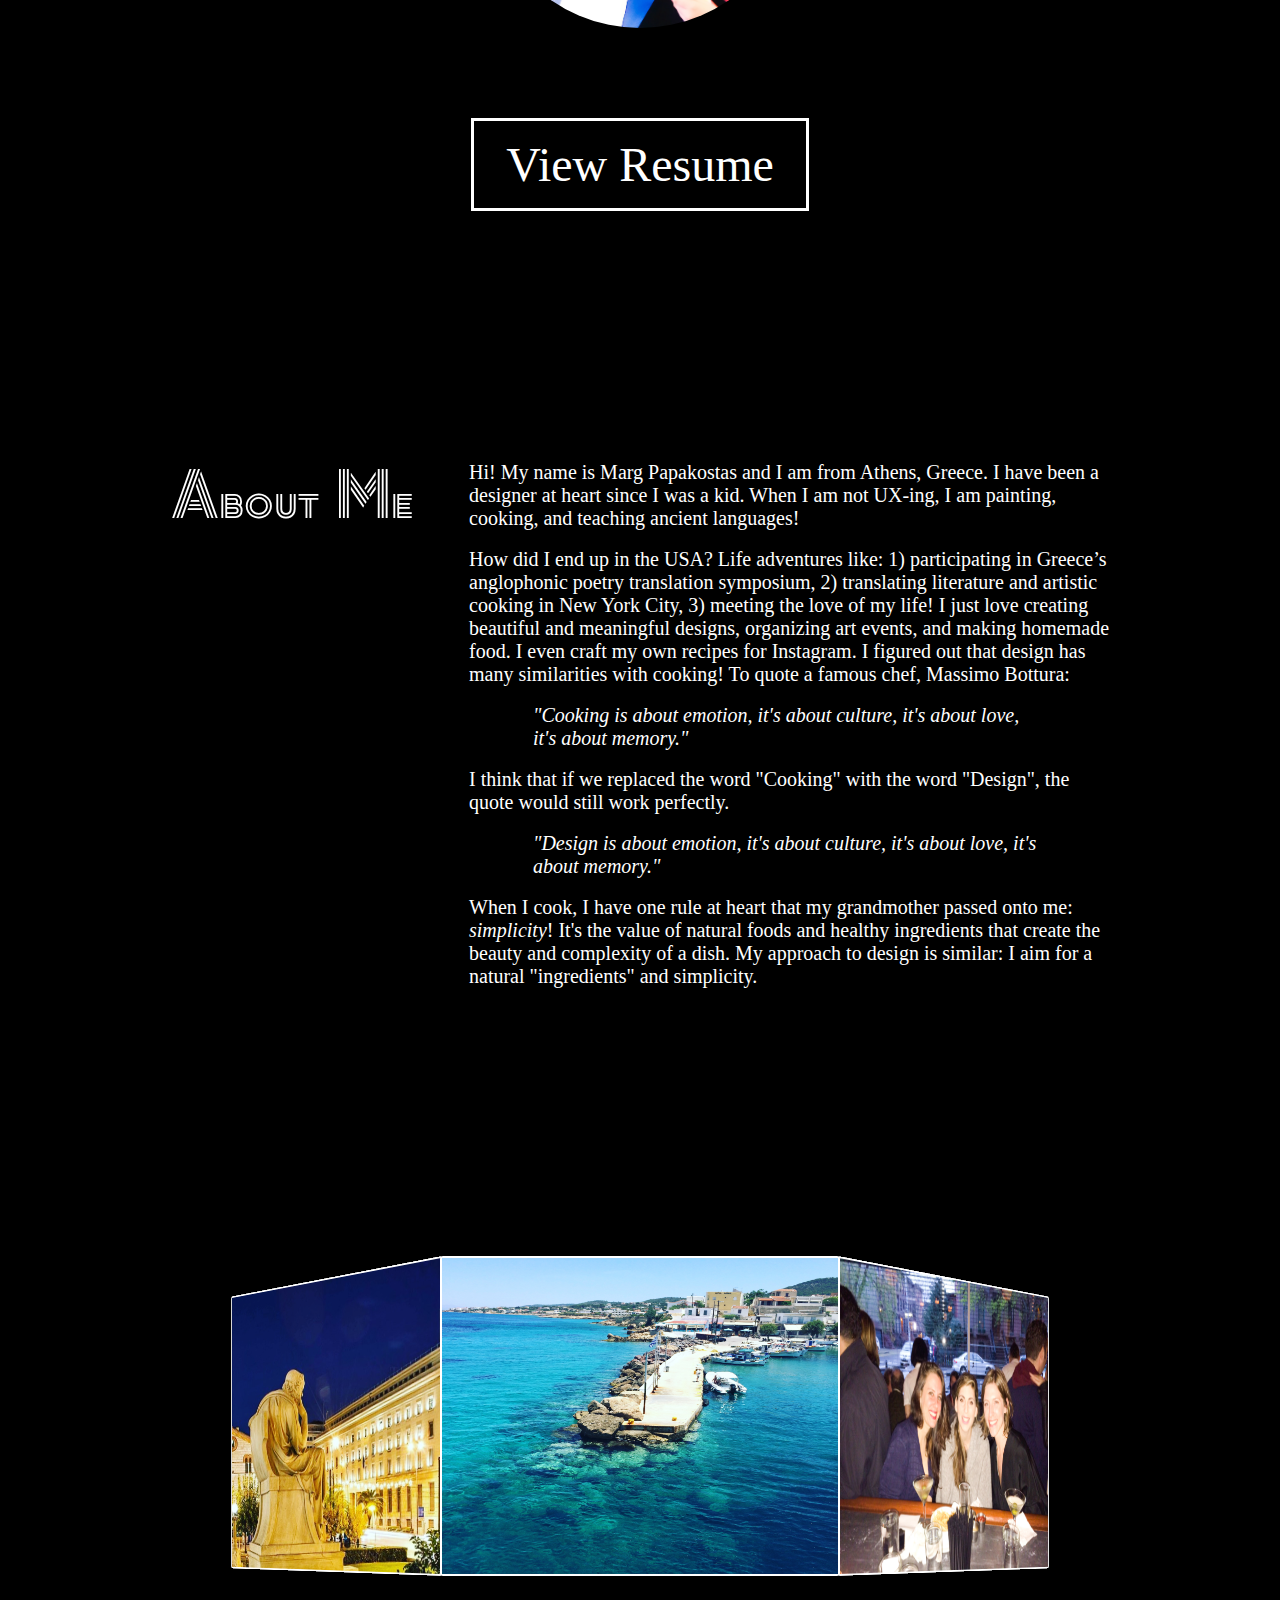
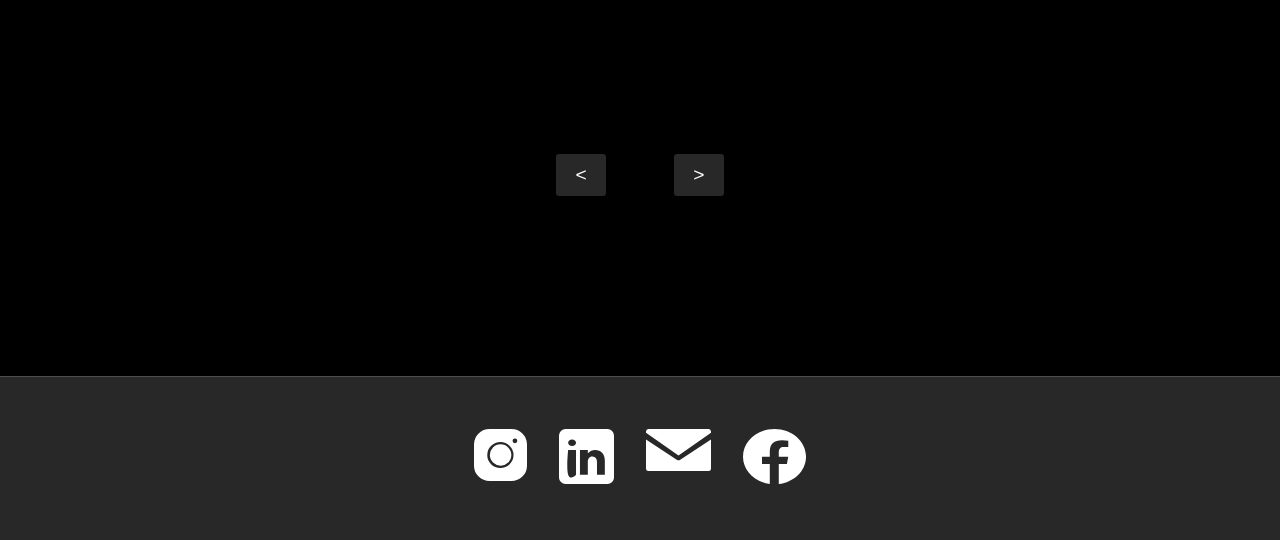
==== commit a8a3f465: "2 new case studies and other fixes" ====
--- a/about.html
+++ b/about.html
@@ -14,6 +14,7 @@
 <meta name="description" content="" /> 
 <meta name="keywords" content=""> 
 <meta name="author" content="Sean Patterson | Marg Papakosta" />
+<meta name="viewport" content="width=device-width, initial-scale=1.0">
 </head>
 
 <body>
--- a/StylesMain.css
+++ b/StylesMain.css
@@ -37,6 +37,7 @@
 	padding: 0;
 	margin: 0;
 	box-sizing: border-box;
+	scroll-behavior: smooth;
 }
 
 /* NAVIGATION */
@@ -184,7 +185,7 @@
 	background-size: cover;
 	background-repeat: no-repeat;
 	width: 40vw;
-	cursor: ;
+	cursor: pointer;
 }
 
 #HSU {
@@ -208,7 +209,7 @@
 	background-size: cover;
 	background-repeat: no-repeat;
 	width: 40vw;
-	cursor: ;
+	cursor: pointer;
 }
 
 .coming-soon img {
@@ -311,13 +312,17 @@
 	height: 100vh;
 	color: var(--fontWhite);
 	text-align: center;
-	border-bottom: 1px solid white;
+	/*border-bottom: 1px solid white;*/
 }
 
 #about-hero-marg-cartoon {
+	position: absolute;
+	top: 10rem;
+	left: 0;
+	
 	float: left;
-	height: 40vh;
-	border-bottom: 1px solid white;
+	height: 60vh; /* 40 */
+	/*border-bottom: 1px solid white;*/
 }
 
 
@@ -504,6 +509,3 @@
 
 
 
-
-
-
--- a/StylesMainMobile.css
+++ b/StylesMainMobile.css
@@ -32,6 +32,7 @@
 	padding: 0;
 	margin: 0;
 	box-sizing: border-box;
+	scroll-behavior: smooth;
 }
 
 
@@ -56,7 +57,7 @@
 }
 
 .nav li {
-
+	
 }
 
 .nav li:hover {
@@ -69,6 +70,12 @@
 .nav a:hover {
 	text-decoration: none;
 	color: var(--fontWhite);
+}
+
+.whats-cookin-nav-item-small a {
+	font-weight: 700;
+	-webkit-text-stroke-width: .5px;
+	-webkit-text-stroke-color: black;
 }
 
 
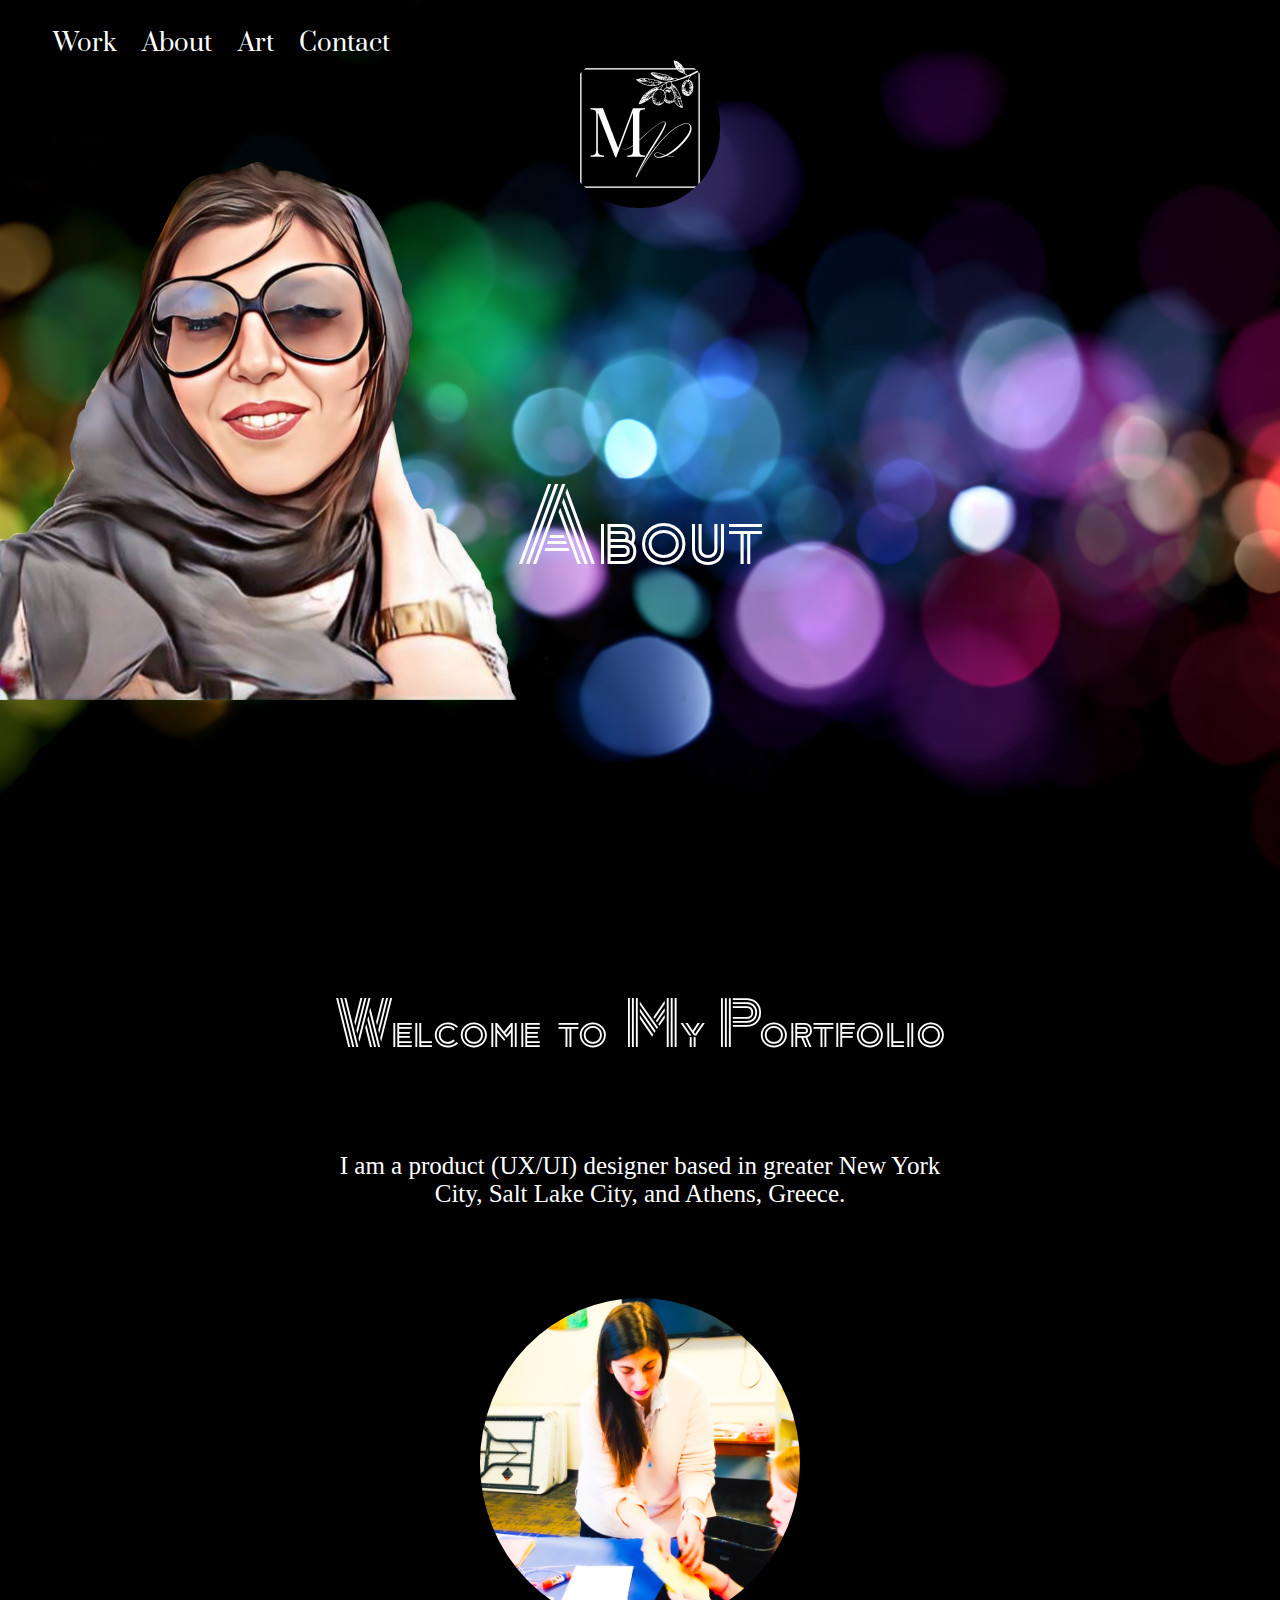
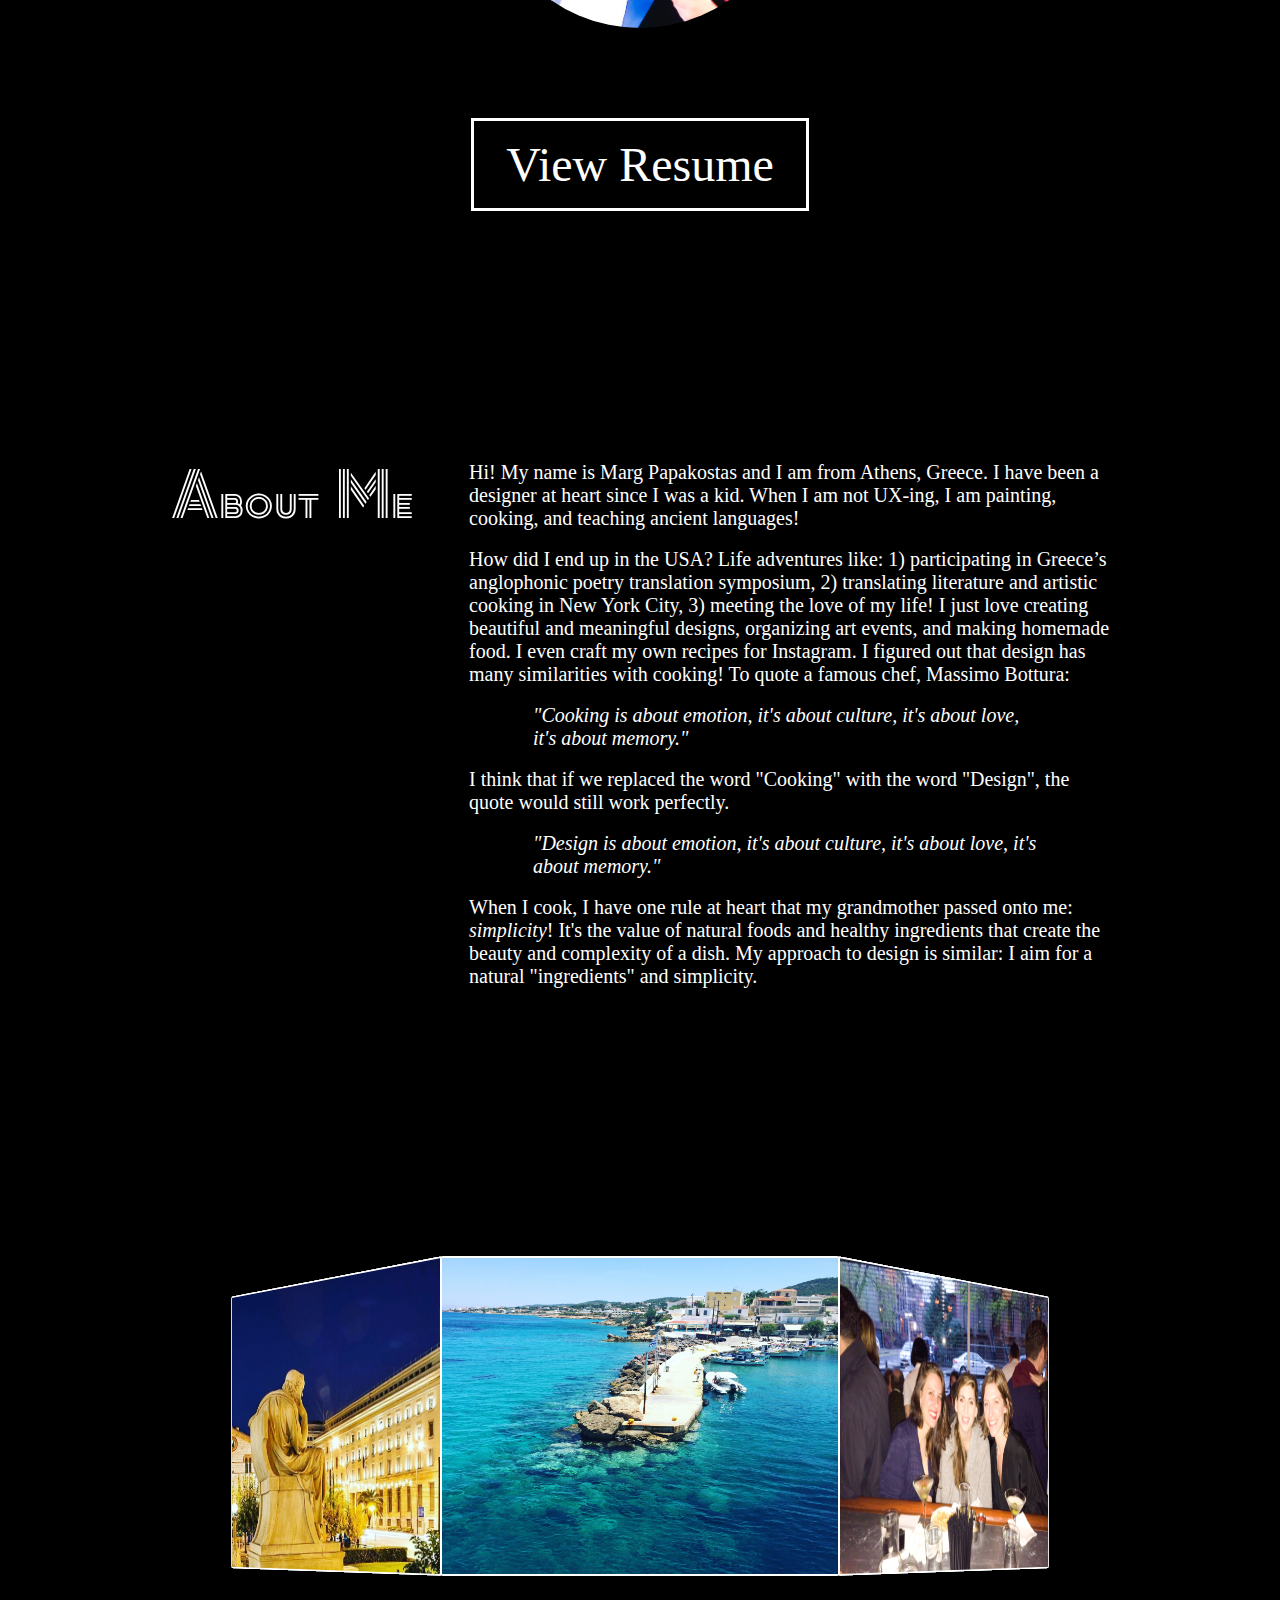
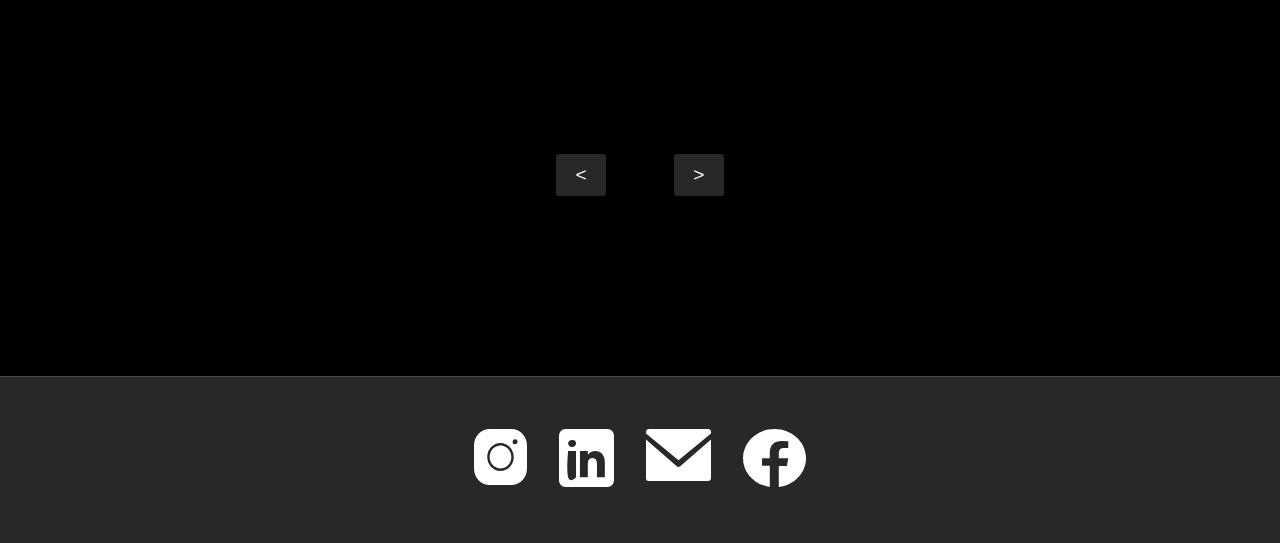
==== commit 1fac74ba: "added 'art' to navigation" ====
--- a/about.html
+++ b/about.html
@@ -23,7 +23,7 @@
 		<ul>
 			<li><a href="index.html">Work</a></li>
 			<li><a href="about.html">About</a></li>
-			<!--<li><a href="">Art</a></li>-->
+			<li><a href="art.html">Art</a></li>
 			<li><a href="contact.html">Contact</a></li>
 		</ul>
 	</div><!-- closes nav -->
